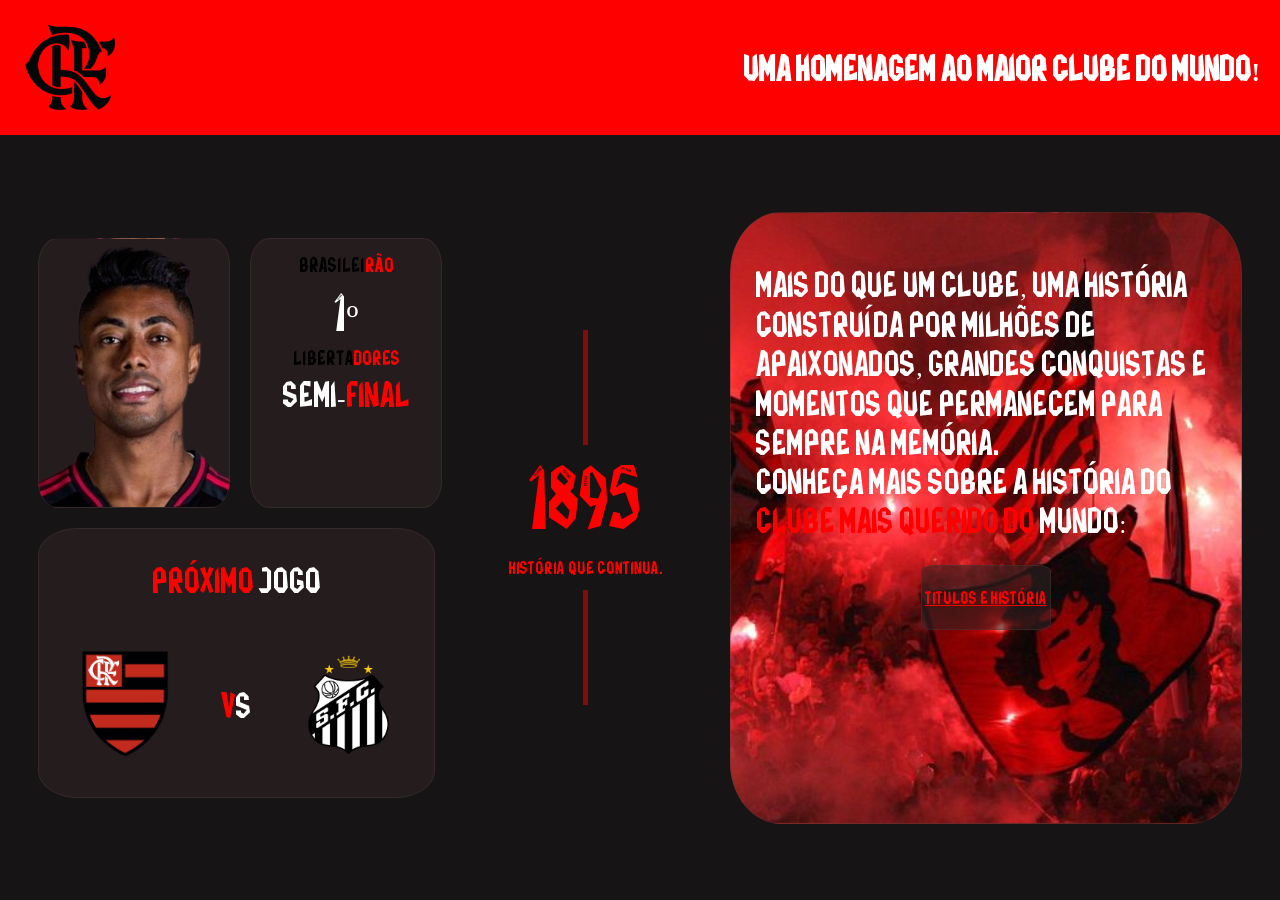
==== index.html @ e1d8761c "first commit" ====
<!DOCTYPE html>
<html lang="en">
<head>
    <meta charset="UTF-8">
    <meta name="viewport" content="width=device-width, initial-scale=1.0">
    <title>Document</title>
    <link rel="stylesheet" href="styles/fpage.css">
</head>
<body>
    <header class="App-header">
        <img class="App-imgFla" src="assets/flamengo.png" style="max-width:40%; width: 7.8vw; object-fit: contain;"></img>
        <h1 class="App-header-text">UMA HOMENAGEM AO MAIOR CLUBE DO MUNDO!</h1>
    </header>
    <div class="App-mid">
        <div class="App-mid-left">
            <div class="App-mid-left-top">
                <div class="App-mid-left-box" style="background-image: url('assets/bh.png'); background-size:cover; background-position: center; background-repeat: no-reapeat;"></div>
                <div class="App-mid-left-box">
                    <p class="App-header-text" style="font-size: 15px; margin: 5px; color: black;">BRASILEI<span style="color: red;">RÃO</span></p>
                    <p class="App-header-text" style="font-size: 3vw; margin: 0;color: rgb(255, 255, 255);">1º</p>
                    <p class="App-header-text" style="font-size: 15px; margin: 5px; color: black;">LIBERTA<span style="color: red;">DORES</span></p>
                    <p class="App-header-text" style="font-size: 2vw; margin: 0; color: rgb(252, 252, 252);">SEMI-<span style="color: rgb(255, 0, 0);">FINAL</span></p>
                </div>
            </div>
            <div class="App-mid-left-box" style="width: 31vw; justify-content: space-around;">
                <p class="App-header-text" style="font-size: 2vw; margin: 0; color: red;">PRÓXIMO <span style="color: white">JOGO</span></p>
                <div class="App-mid-box-vs">
                <img src="assets/fla.png" style="flex: 1; object-fit: contain; max-width: 27%; max-height: 90%;">
                <p class="App-header-text" style="font-size: 2vw; margin: 0; color: red;">V<span style="color: white">S</span></p>
                <img src="assets/santos.png" style="flex: 1; object-fit: contain; max-width: 27%; max-height: 90%;">
                </div>
            </div>
        </div>
        <div class="App-mid-mid">
            <div class="line"></div>
            <p class="App-header-text" style="color: red; font-size: 5vw; margin: 0;">1895</p>
            <p class="App-header-text" style="color: red; font-size: 1vw;">História que continua.</p>
            <div class="line"></div>

        </div>
        <div class="App-mid-left-box" style="width: 40%; padding: 2vw ;height: 80%; background-image: url('assets/torcida.jpg'); background-size:cover; background-position: center; background-repeat: no-reapeat;">
            <p class="App-header-text" style="margin-bottom: 0;">Mais do que um clube, uma história construída por milhões de apaixonados, grandes conquistas e momentos que permanecem para sempre na memória.</p>
            <p class="App-header-text" style="margin-top: 0;">Conheça mais sobre a história do <span style="color: rgb(255, 0, 0); margin: 0;">clube mais querido do</span> Mundo:</p>
            <a class="App-button" href="spage.html"><p class="App-header-text" style="font-size: 1vw; color: red;">Titulos e História</p></a>
        </div>
    </div>
</body>
</html>
---- styles/fpage.css ----
body {
    background-color: rgb(22, 20, 20);
    margin: 0;
    overflow-x: hidden;
}
.App-header {
    width: 100vw;
    height: 15vh;
    align-items: center;
    display: flex;
    flex-direction: row;
    padding: 5px 20px;
    justify-content: space-between;
    box-sizing: border-box;
    background-color: red;
}
@font-face {
  font-family: 'Flamengo021';
  src: url('../assets/Flamengo021.ttf') format('truetype');
}
.App-header-text {
     font-family: 'Flamengo021';
     color: white;
     font-size: 2vw;
}
.App-mid {
    height: 85vh;
    width: 100vw;
    display: flex;
    
    flex-direction: row;
    align-items: center;
    justify-content: space-around;
}
.App-mid-left {
    height: 100%;
    max-width: 50%;
    display: flex;
    flex-direction: column;
    align-items: flex-start;
    justify-content: center;
}
.App-mid-left-top {
    height: auto;
    width: 100;
    display: flex;
    justify-content: center;
    flex-direction: row;
}
.App-mid-left-box {
    height: 30vh;
    width: 15vw;
    background-color: rgba(51, 38, 38, 0.548);
    display: flex;
    flex-direction: column;
    justify-content: flex-start;
    align-items: center;
    border-radius: 10%;
    padding: 1vh 1vW;
    box-sizing: border-box;
    border: 1px solid rgba(80, 62, 62, 0.377);
    margin: 10px;
    transition: transform 0.2s ease-out, background-color 0.2s ease-out;
}
.App-imgFla {
    transition: transform 0.2s ease;
}
.App-imgFla:hover {
    transform: scale(1.1);
}
.App-button {
    width: 10vw;
    height: 7vh;
    border-radius: 10%;
    background-color: rgba(51, 38, 38, 0.548);
    color: red;
    transition: transform 0.2s ease-out, background-color 0.2s ease-out;
    align-items: center;
    display: flex;
    justify-content: center;
    border: 1px solid rgba(80, 62, 62, 0.377);
    cursor: pointer;
}
.App-button:hover {
    transform: translateY(-5px);
    background-color:  rgba(82, 61, 61, 0.548);
}
.App-mid-left-box:hover {
    transform: translateY(-5px);
    background-color:  rgba(82, 61, 61, 0.548);
}
.App-mid-mid {
    display: flex;
    justify-content: center;
    gap: 1h;
    flex-direction: column;
    align-items: center;
    max-width: 15vw;
    height: 100%;
    
}
.line {
    width: 5px;              
    background-color: rgba(255, 0, 0, 0.466);
    height: 15%;   
}
.App-mid-box-vs {
  display: flex;
  flex-direction: row;
  align-items: center;
  justify-content: space-around;
  object-fit: contain;
  width: 100%;
  max-height: 80%;
}
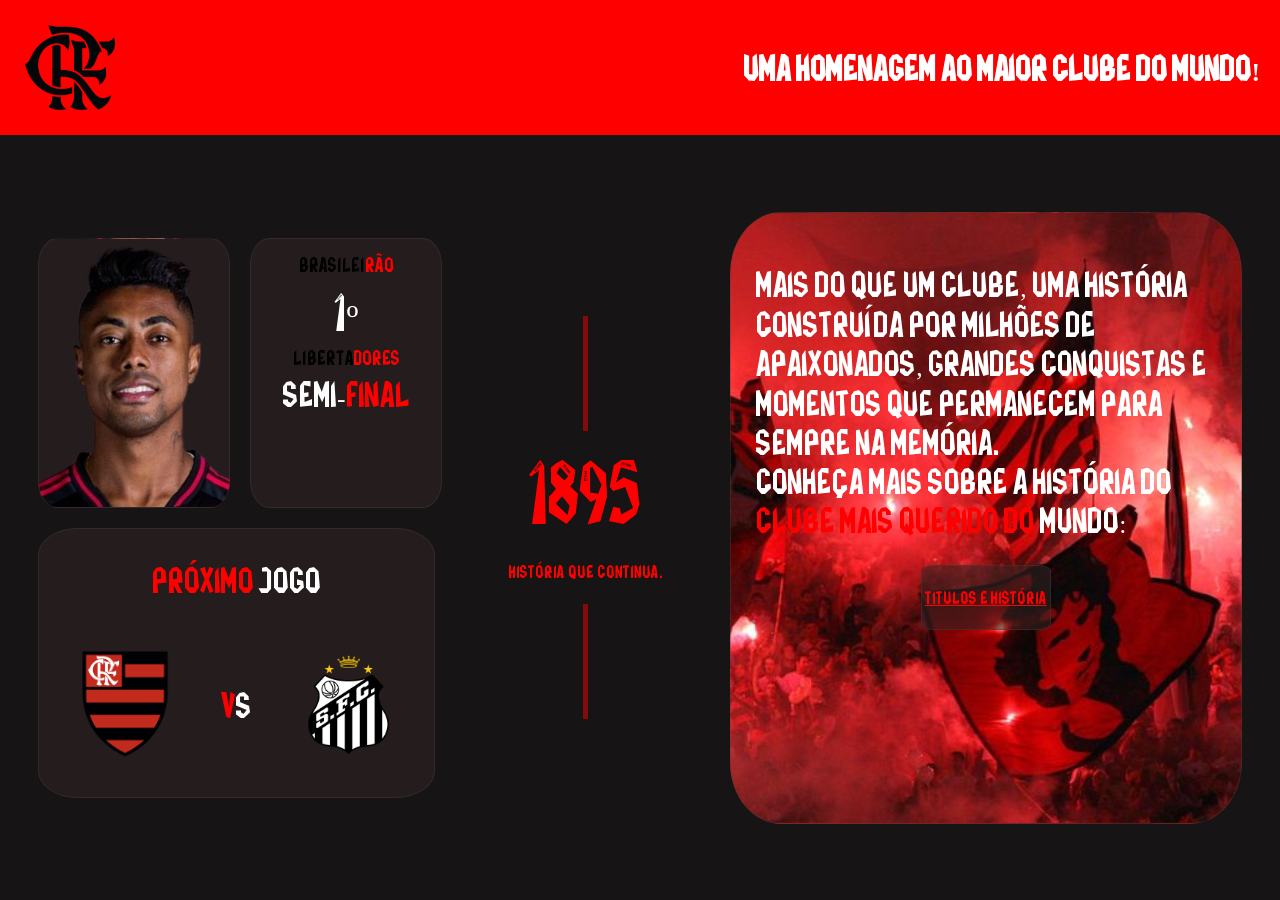
==== commit b03eccfe: "improving responsive web desing" ====
--- a/index.html
+++ b/index.html
@@ -6,6 +6,7 @@
     <title>Document</title>
     <link rel="stylesheet" href="styles/fpage.css">
 </head>
+<script src="atributos.js"></script>
 <body>
     <header class="App-header">
         <img class="App-imgFla" src="assets/flamengo.png" style="max-width:40%; width: 7.8vw; object-fit: contain;"></img>
@@ -22,7 +23,7 @@
                     <p class="App-header-text" style="font-size: 2vw; margin: 0; color: rgb(252, 252, 252);">SEMI-<span style="color: rgb(255, 0, 0);">FINAL</span></p>
                 </div>
             </div>
-            <div class="App-mid-left-box" style="width: 31vw; justify-content: space-around;">
+            <div class="App-mid-left-box" id="vs-box"style="width: 31vw; justify-content: space-around;">
                 <p class="App-header-text" style="font-size: 2vw; margin: 0; color: red;">PRÓXIMO <span style="color: white">JOGO</span></p>
                 <div class="App-mid-box-vs">
                 <img src="assets/fla.png" style="flex: 1; object-fit: contain; max-width: 27%; max-height: 90%;">
@@ -40,7 +41,7 @@
         </div>
         <div class="App-mid-left-box" style="width: 40%; padding: 2vw ;height: 80%; background-image: url('assets/torcida.jpg'); background-size:cover; background-position: center; background-repeat: no-reapeat;">
             <p class="App-header-text" style="margin-bottom: 0;">Mais do que um clube, uma história construída por milhões de apaixonados, grandes conquistas e momentos que permanecem para sempre na memória.</p>
-            <p class="App-header-text" style="margin-top: 0;">Conheça mais sobre a história do <span style="color: rgb(255, 0, 0); margin: 0;">clube mais querido do</span> Mundo:</p>
+            <p class="App-header-text" style="margin-top: 0;">Conheça mais sobre a história do <span style="color: rgb(255, 0, 0);">clube mais querido do</span> Mundo:</p>
             <a class="App-button" href="spage.html"><p class="App-header-text" style="font-size: 1vw; color: red;">Titulos e História</p></a>
         </div>
     </div>
--- a/styles/fpage.css
+++ b/styles/fpage.css
@@ -27,14 +27,13 @@
     height: 85vh;
     width: 100vw;
     display: flex;
-    
     flex-direction: row;
     align-items: center;
     justify-content: space-around;
 }
 .App-mid-left {
     height: 100%;
-    max-width: 50%;
+    max-width: 50vw;
     display: flex;
     flex-direction: column;
     align-items: flex-start;
@@ -42,11 +41,32 @@
 }
 .App-mid-left-top {
     height: auto;
-    width: 100;
+    width: 100%;
     display: flex;
     justify-content: center;
     flex-direction: row;
 }
+@media (orientation: portrait) {
+    .App-mid {
+        flex-direction: column;
+    }
+    .App-mid-left-box {
+        min-width: 45%;
+    }
+    .App-mid-left {
+        min-width: 100vw;
+        background-color: antiquewhite;
+    }
+    .App-header {
+        height: auto;
+        max-height: 7vh;
+    }
+    .App-header-text {
+        font-size: 4vw;
+    }
+
+}
+
 .App-mid-left-box {
     height: 30vh;
     width: 15vw;
@@ -92,7 +112,7 @@
 .App-mid-mid {
     display: flex;
     justify-content: center;
-    gap: 1h;
+    gap: 1vh;
     flex-direction: column;
     align-items: center;
     max-width: 15vw;
@@ -112,4 +132,4 @@
   object-fit: contain;
   width: 100%;
   max-height: 80%;
-}
+}
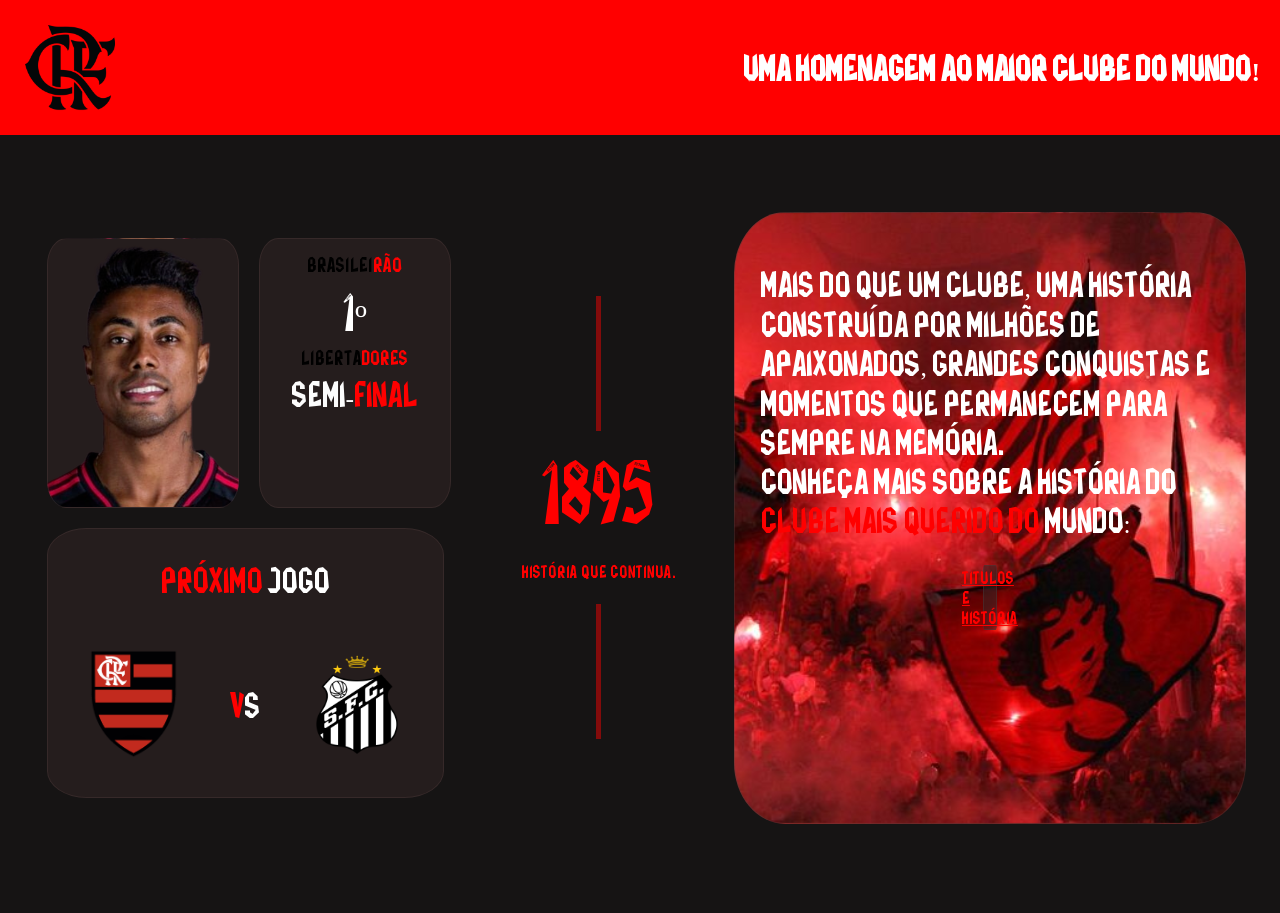
==== commit a0dd769c: "testing github pages" ====
--- a/index.html
+++ b/index.html
@@ -4,9 +4,9 @@
     <meta charset="UTF-8">
     <meta name="viewport" content="width=device-width, initial-scale=1.0">
     <title>Document</title>
+    <script src="atributos.js"></script>
     <link rel="stylesheet" href="styles/fpage.css">
 </head>
-<script src="atributos.js"></script>
 <body>
     <header class="App-header">
         <img class="App-imgFla" src="assets/flamengo.png" style="max-width:40%; width: 7.8vw; object-fit: contain;"></img>
@@ -17,32 +17,32 @@
             <div class="App-mid-left-top">
                 <div class="App-mid-left-box" style="background-image: url('assets/bh.png'); background-size:cover; background-position: center; background-repeat: no-reapeat;"></div>
                 <div class="App-mid-left-box">
-                    <p class="App-header-text" style="font-size: 15px; margin: 5px; color: black;">BRASILEI<span style="color: red;">RÃO</span></p>
-                    <p class="App-header-text" style="font-size: 3vw; margin: 0;color: rgb(255, 255, 255);">1º</p>
-                    <p class="App-header-text" style="font-size: 15px; margin: 5px; color: black;">LIBERTA<span style="color: red;">DORES</span></p>
-                    <p class="App-header-text" style="font-size: 2vw; margin: 0; color: rgb(252, 252, 252);">SEMI-<span style="color: rgb(255, 0, 0);">FINAL</span></p>
+                    <p class="App-header-text" id="text-liberta" style="font-size: 15px; margin: 5px; color: black;">BRASILEI<span style="color: red;">RÃO</span></p>
+                    <p class="App-header-text"  id="text-brasil" style="font-size: 3vw; margin: 0;color: rgb(255, 255, 255);">1º</p>
+                    <p class="App-header-text" id="text-liberta1" style="font-size: 15px; margin: 5px; color: black;">LIBERTA<span style="color: red;">DORES</span></p>
+                    <p class="App-header-text" id="text-brasil1"  style="font-size: 2vw; margin: 0; color: rgb(252, 252, 252);">SEMI-<span style="color: rgb(255, 0, 0);">FINAL</span></p>
                 </div>
             </div>
-            <div class="App-mid-left-box" id="vs-box"style="width: 31vw; justify-content: space-around;">
-                <p class="App-header-text" style="font-size: 2vw; margin: 0; color: red;">PRÓXIMO <span style="color: white">JOGO</span></p>
+            <div class="App-mid-left-box" id="vs-box" style="width: 31vw; justify-content: space-around;">
+                <p class="App-header-text" id="vs-text" style="font-size: 2vw; margin: 0; color: red;">PRÓXIMO <span style="color: white">JOGO</span></p>
                 <div class="App-mid-box-vs">
                 <img src="assets/fla.png" style="flex: 1; object-fit: contain; max-width: 27%; max-height: 90%;">
-                <p class="App-header-text" style="font-size: 2vw; margin: 0; color: red;">V<span style="color: white">S</span></p>
+                <p class="App-header-text" id="vs-text-inner"style="font-size: 2vw; margin: 0; color: red;">V<span style="color: white">S</span></p>
                 <img src="assets/santos.png" style="flex: 1; object-fit: contain; max-width: 27%; max-height: 90%;">
                 </div>
             </div>
         </div>
         <div class="App-mid-mid">
             <div class="line"></div>
-            <p class="App-header-text" style="color: red; font-size: 5vw; margin: 0;">1895</p>
-            <p class="App-header-text" style="color: red; font-size: 1vw;">História que continua.</p>
+            <p class="App-header-text" id="mid-text1" style="color: red; font-size: 5vw; margin: 0;">1895</p>
+            <p class="App-header-text" id="mid-text2" style="color: red; font-size: 1vw;">História que continua.</p>
             <div class="line"></div>
 
         </div>
-        <div class="App-mid-left-box" style="width: 40%; padding: 2vw ;height: 80%; background-image: url('assets/torcida.jpg'); background-size:cover; background-position: center; background-repeat: no-reapeat;">
+        <div id="big-box" class="App-mid-left-box" style="width: 40%; padding: 2vw ;height: 80%; background-image: url('assets/torcida.jpg'); background-size:cover; background-position: center; background-repeat: no-reapeat;">
             <p class="App-header-text" style="margin-bottom: 0;">Mais do que um clube, uma história construída por milhões de apaixonados, grandes conquistas e momentos que permanecem para sempre na memória.</p>
             <p class="App-header-text" style="margin-top: 0;">Conheça mais sobre a história do <span style="color: rgb(255, 0, 0);">clube mais querido do</span> Mundo:</p>
-            <a class="App-button" href="spage.html"><p class="App-header-text" style="font-size: 1vw; color: red;">Titulos e História</p></a>
+            <a class="App-button" id="npage-button" href="spage.html"><p class="App-header-text" id="bfont"style="font-size: 1vw; color: red;">Titulos e História</p></a>
         </div>
     </div>
 </body>
--- a/styles/fpage.css
+++ b/styles/fpage.css
@@ -2,6 +2,7 @@
     background-color: rgb(22, 20, 20);
     margin: 0;
     overflow-x: hidden;
+    overflow-y: hidden;
 }
 .App-header {
     width: 100vw;
@@ -34,6 +35,7 @@
 .App-mid-left {
     height: 100%;
     max-width: 50vw;
+    padding: 1vw;
     display: flex;
     flex-direction: column;
     align-items: flex-start;
@@ -43,19 +45,26 @@
     height: auto;
     width: 100%;
     display: flex;
+    align-items: center;
     justify-content: center;
     flex-direction: row;
 }
 @media (orientation: portrait) {
+    body {
+        margin-bottom: 3vh;
+        overflow-y: visible;
+        overflow-x: hidden;
+    }
     .App-mid {
+        min-height: 100vh;
+        height: auto;
         flex-direction: column;
     }
     .App-mid-left-box {
         min-width: 45%;
     }
     .App-mid-left {
-        min-width: 100vw;
-        background-color: antiquewhite;
+        min-width: 95vw;
     }
     .App-header {
         height: auto;
@@ -63,6 +72,14 @@
     }
     .App-header-text {
         font-size: 4vw;
+    }
+    .App-mid-mid {
+        min-height: 50vh;
+        min-width: 40%;
+        max-width: 100%;
+    }
+    .line {
+        height: 15vh;
     }
 
 }
@@ -122,7 +139,7 @@
 .line {
     width: 5px;              
     background-color: rgba(255, 0, 0, 0.466);
-    height: 15%;   
+    height: 15vh;   
 }
 .App-mid-box-vs {
   display: flex;
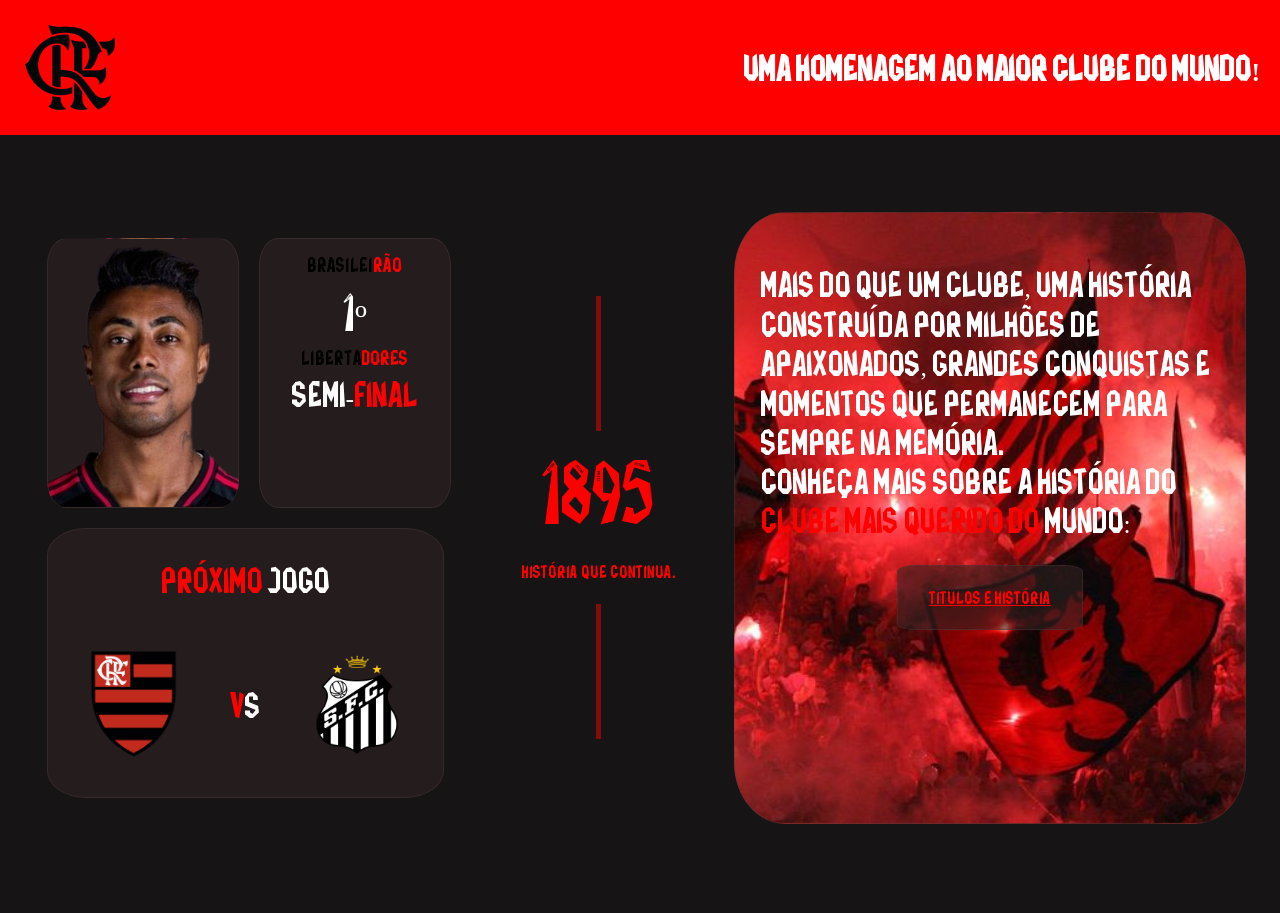
==== commit 1a7dbf7d: "last commit" ====
--- a/index.html
+++ b/index.html
@@ -2,8 +2,9 @@
 <html lang="en">
 <head>
     <meta charset="UTF-8">
+    <link rel="icon" href="assets/fla.png" type="image/x-icon">
     <meta name="viewport" content="width=device-width, initial-scale=1.0">
-    <title>Document</title>
+    <title>Flamengo</title>
     <script src="atributos.js"></script>
     <link rel="stylesheet" href="styles/fpage.css">
 </head>
